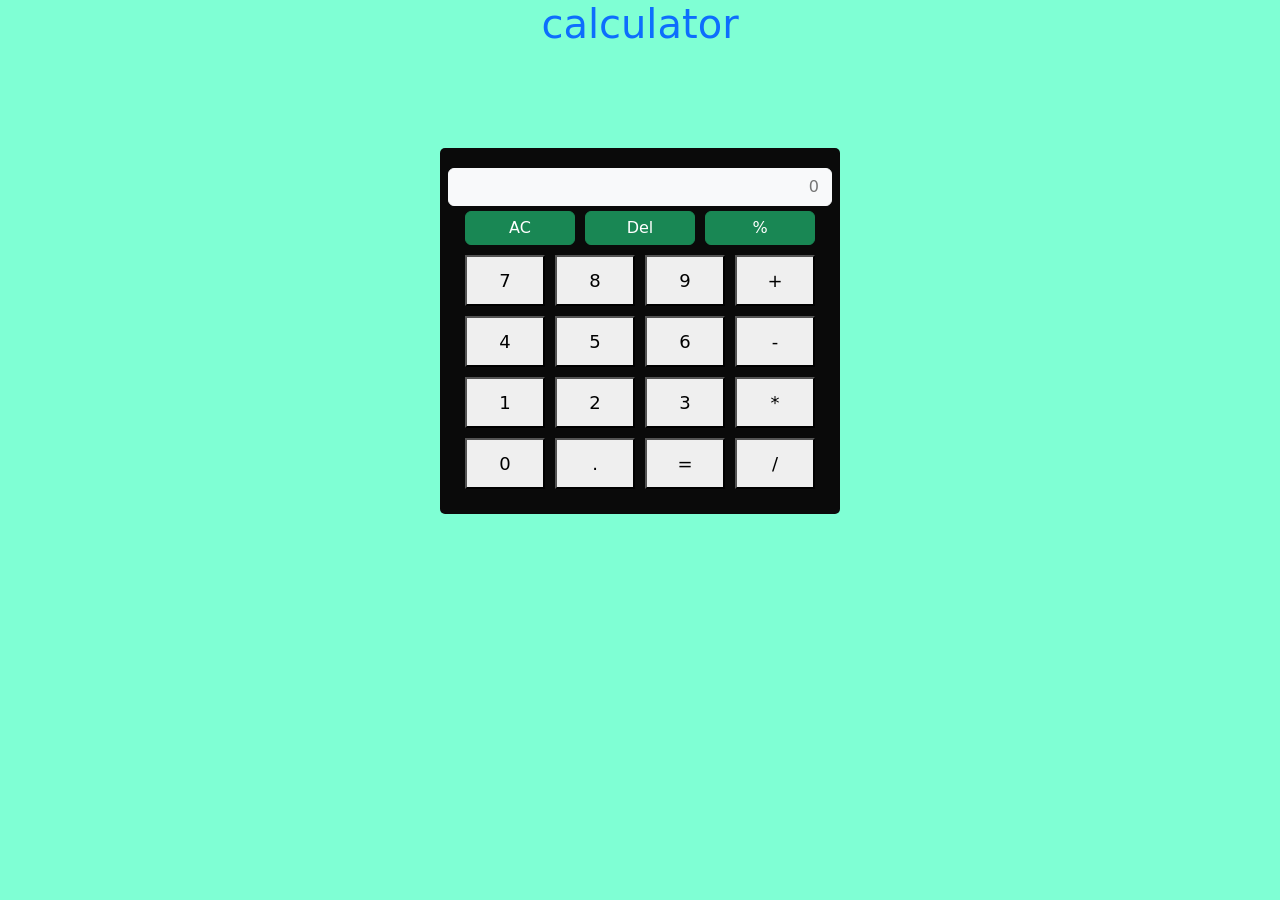
==== index.html @ 2cfac414 "new file" ====
<!DOCTYPE html>
<html lang="en">
<head>
    <meta charset="UTF-8">
    <meta name="viewport" content="width=device-width, initial-scale=1.0">
    <title>Calculator</title>
    <!-- bootstrap -->
    <link href="https://cdn.jsdelivr.net/npm/bootstrap@5.0.2/dist/css/bootstrap.min.css" rel="stylesheet" integrity="sha384-EVSTQN3/azprG1Anm3QDgpJLIm9Nao0Yz1ztcQTwFspd3yD65VohhpuuCOmLASjC" crossorigin="anonymous">
    <script src="https://cdn.jsdelivr.net/npm/bootstrap@5.0.2/dist/js/bootstrap.bundle.min.js" integrity="sha384-MrcW6ZMFYlzcLA8Nl+NtUVF0sA7MsXsP1UyJoMp4YLEuNSfAP+JcXn/tWtIaxVXM" crossorigin="anonymous"></script>
    <link rel="stylesheet" href="style.css">
</head>
<body>
    <div>
        <h1 class="text-center text-primary">calculator</h1>
    </div>
    <div class="container">
        <div class="row">
            <input type="text" id="result" class="btn btn-light" placeholder="0" onclick="display()" style="text-align: right;">
            <div class="d-flex">
                <button class="btn btn-success p-1 w-50" id="b1" onclick="clearAll()">AC</button>
                <button class="btn btn-success p-1 w-50" id="b1" onclick="back()">Del</button>
                <button class="btn btn-success p-1 w-50" id="b1" onclick="display('%')">%</button>

            </div>
            
            <div class="buttons">
              <button onclick="display(7)">7</button>
              <button onclick="display(8)" >8</button>
              <button onclick="display(9)">9</button>
              <button onclick="display('+')">+</button>
              <button onclick="display(4)">4</button>
              <button onclick="display(5)">5</button>
              <button onclick="display(6)">6</button>
              <button onclick="display('-')">-</button>
              <button onclick="display(1)">1</button>
              <button onclick="display(2)">2</button>
              <button onclick="display(3)">3</button>
              <button onclick="display('*')">*</button>
              <button onclick="display(0)">0</button>
              <button onclick="display('.')">.</button>
              <button onclick="equal()">=</button>
              <button onclick="display('/')">/</button>
            </div>
          </div>

        </div>
    </div>
    
</body>
<script src="./cal.js"></script>
</html>
---- style.css ----
body{
  background-color: aquamarine;
}
.calculator {
  width: 200px;
  margin: 50px auto;
  border: 1px solid #ccc;
  padding: 10px;
  border-radius: 5px;
}
.container {
    max-width: 400px;
    margin: 100px auto;
    background: #0a0a0a;
    border-radius: 5px;
    padding: 20px;
    border-color: black;
    border-width: 100;
}


#display {
  width: calc(100% - 20px);
  margin-bottom: 10px;
  padding: 5px;
  font-size: 18px;
}

.buttons {
  display: grid;
  grid-template-columns: repeat(4, 1fr);
}

button {
  padding: 10px;
  margin: 5px;
  font-size: 18px;
  cursor: pointer;
}
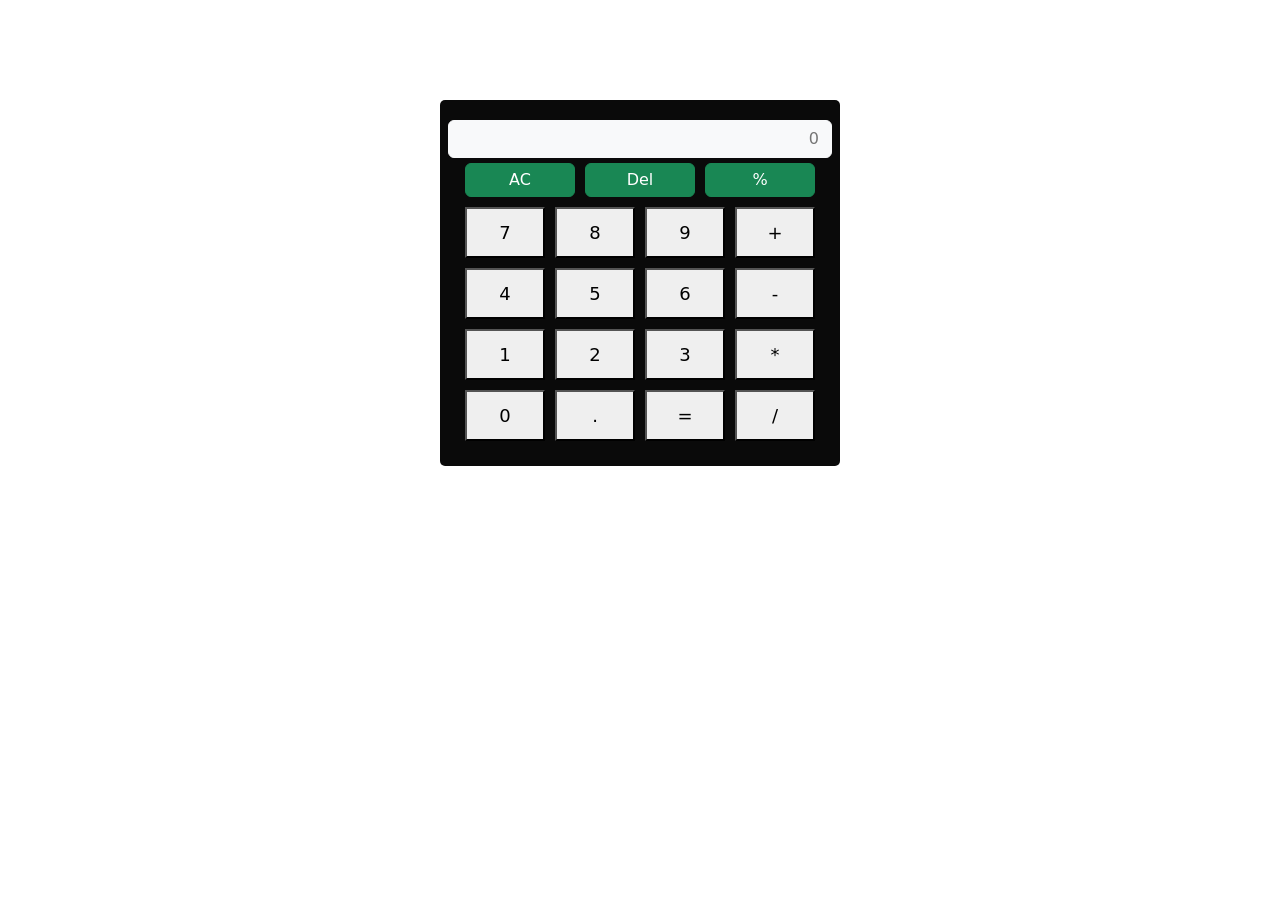
==== commit e868ce09: "messege" ====
--- a/index.html
+++ b/index.html
@@ -10,9 +10,6 @@
     <link rel="stylesheet" href="style.css">
 </head>
 <body>
-    <div>
-        <h1 class="text-center text-primary">calculator</h1>
-    </div>
     <div class="container">
         <div class="row">
             <input type="text" id="result" class="btn btn-light" placeholder="0" onclick="display()" style="text-align: right;">
--- a/style.css
+++ b/style.css
@@ -1,5 +1,5 @@
 body{
-  background-color: aquamarine;
+  background-image: url('https://png.pngtree.com/thumb_back/fh260/background/20210817/pngtree-cartoon-satellite-ruler-calculator-linear-education-background-image_763689.jpg');
 }
 .calculator {
   width: 200px;
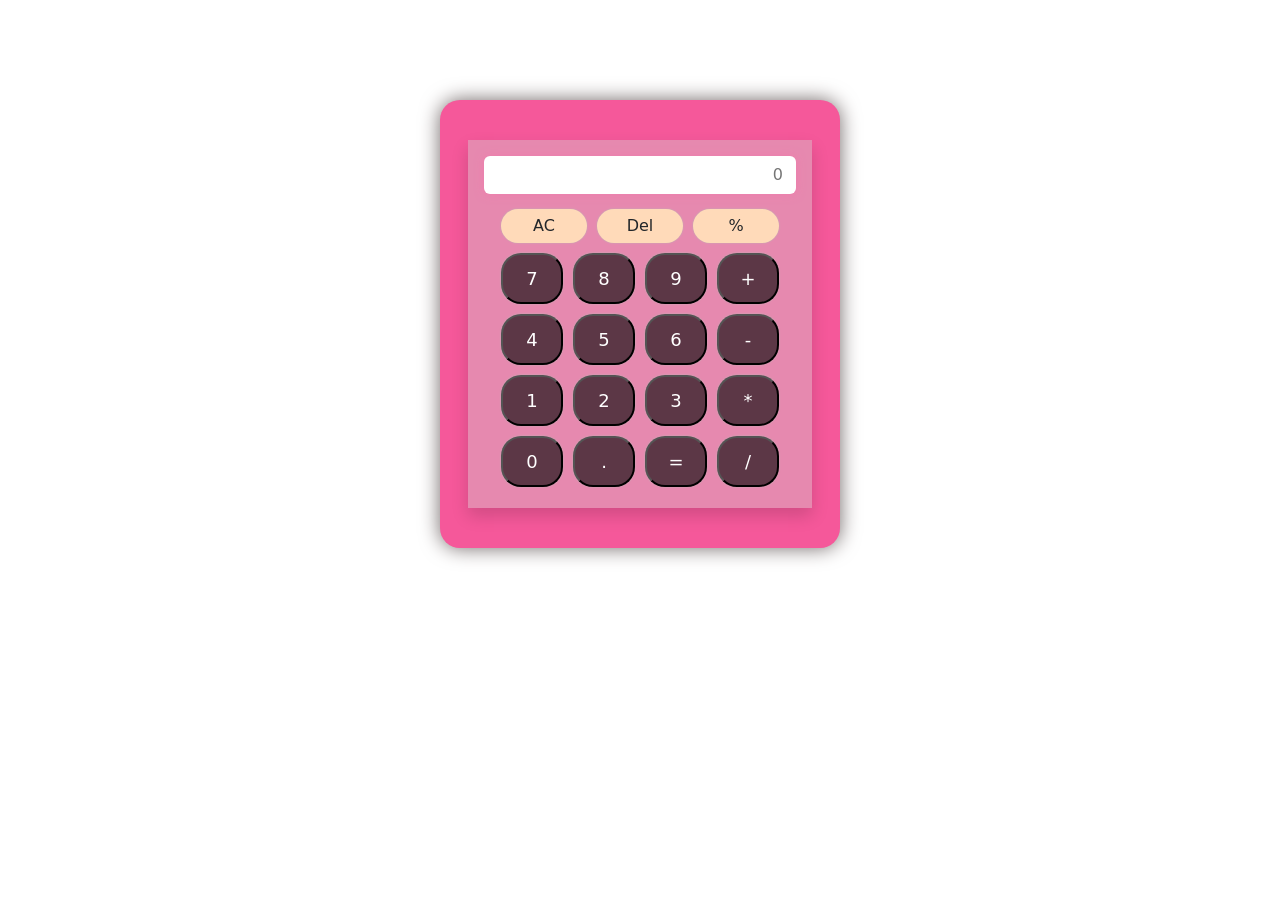
==== commit 7dadbcf3: "some changes" ====
--- a/index.html
+++ b/index.html
@@ -10,13 +10,13 @@
     <link rel="stylesheet" href="style.css">
 </head>
 <body>
-    <div class="container">
-        <div class="row">
-            <input type="text" id="result" class="btn btn-light" placeholder="0" onclick="display()" style="text-align: right;">
+    <div class="container ">
+        <div  id="row" class="row shadow p-3">
+            <input type="text" id="result" class="btn" placeholder="0" onclick="display()" style="text-align: right;">
             <div class="d-flex">
-                <button class="btn btn-success p-1 w-50" id="b1" onclick="clearAll()">AC</button>
-                <button class="btn btn-success p-1 w-50" id="b1" onclick="back()">Del</button>
-                <button class="btn btn-success p-1 w-50" id="b1" onclick="display('%')">%</button>
+                <button class="btn p-1 w-50" id="b1" onclick="clearAll()">AC</button>
+                <button class="btn  p-1 w-50" id="b1" onclick="back()">Del</button>
+                <button class="btn  p-1 w-50" id="b1" onclick="display('%')">%</button>
 
             </div>
             
--- a/style.css
+++ b/style.css
@@ -1,21 +1,20 @@
 body{
-  background-image: url('https://png.pngtree.com/thumb_back/fh260/background/20210817/pngtree-cartoon-satellite-ruler-calculator-linear-education-background-image_763689.jpg');
-}
-.calculator {
-  width: 200px;
-  margin: 50px auto;
-  border: 1px solid #ccc;
-  padding: 10px;
-  border-radius: 5px;
+  background-image: url('https://img.freepik.com/premium-vector/pink-theme-brush-leaf-background_278222-2012.jpg');
+
+  background-repeat: no-repeat;
+  background-size: cover;
+  background-position: center center;
 }
 .container {
     max-width: 400px;
     margin: 100px auto;
-    background: #0a0a0a;
+    background: #f5589a;
     border-radius: 5px;
-    padding: 20px;
+    padding: 40px;
     border-color: black;
     border-width: 100;
+    box-shadow: 0 0 20px rgb(114, 104, 104);
+    border-radius: 20px;
 }
 
 
@@ -29,6 +28,8 @@
 .buttons {
   display: grid;
   grid-template-columns: repeat(4, 1fr);
+  border: 2px;
+  
 }
 
 button {
@@ -36,5 +37,25 @@
   margin: 5px;
   font-size: 18px;
   cursor: pointer;
+  border-radius: 20px;
+  box-shadow: 0px 0px 2px rgb(187, 181, 181);
+  background-color: rgb(0, 0, 0,.6);
+  color: white;
 }
 
+#b1{
+  background-color: #FFDAB9;
+  border-radius: 20px;
+
+}
+#result{
+  box-shadow: 0 0 10px #f07cac;
+  width: 100%;
+  background-color: white;
+  margin-bottom: 10px;
+}
+
+#row{
+  background-color: #e689af;
+  box-shadow: 0 0 30px rgb(218, 48, 76);
+}
